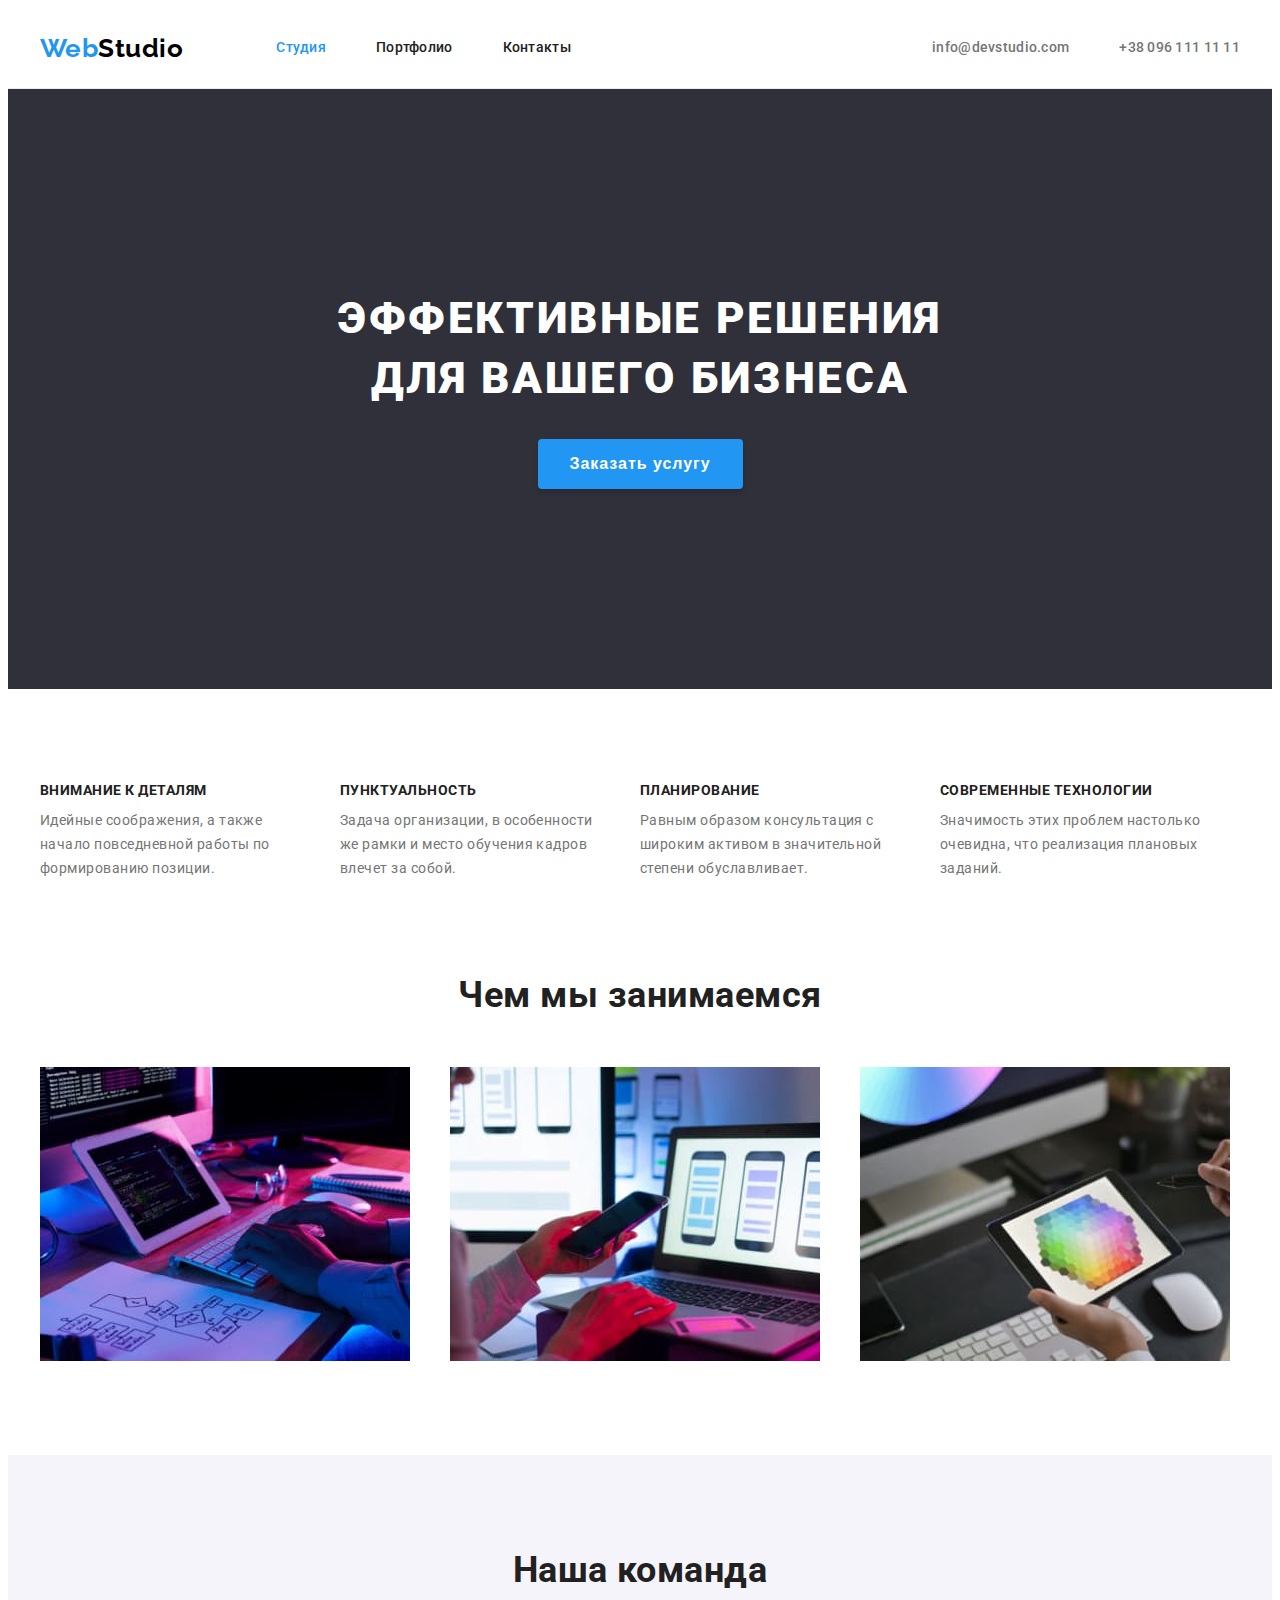
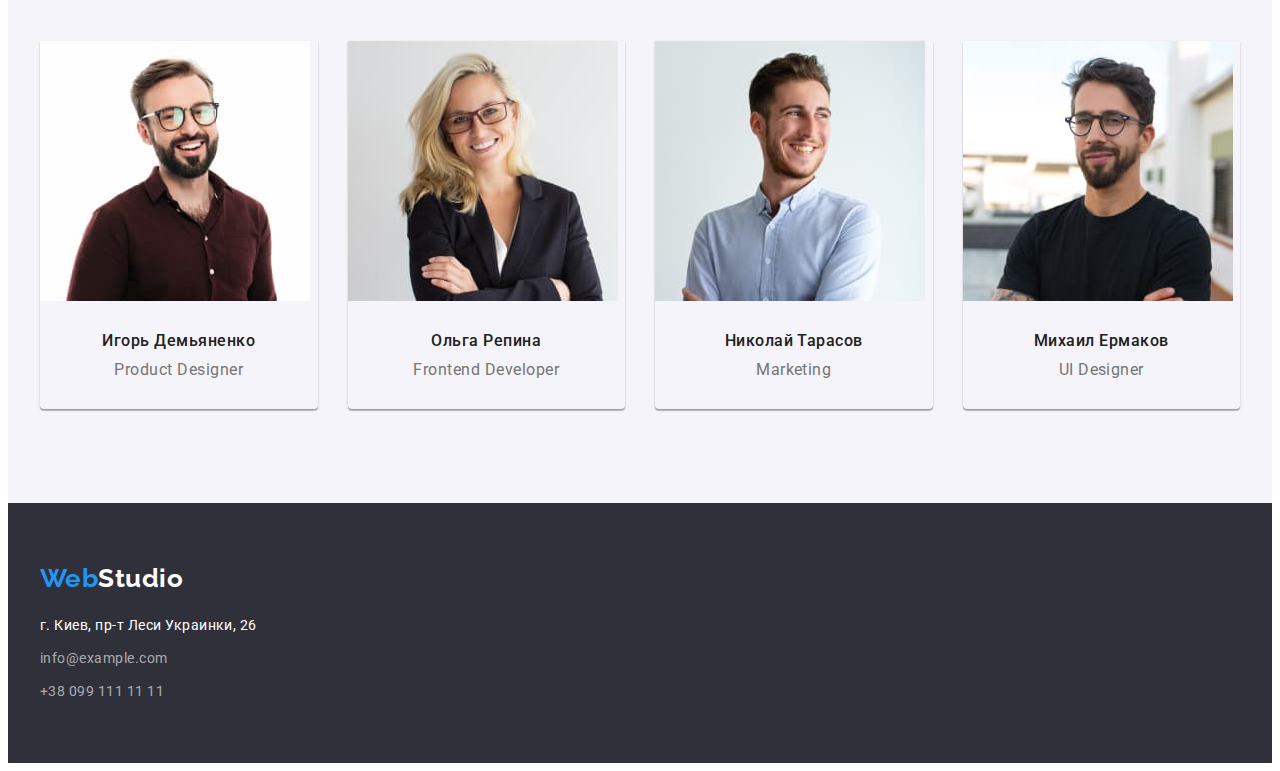
==== index.html @ ab5e108e "Добавляет файлы ДЗ #3" ====
<!DOCTYPE html>
<html lang="ru">
  <head>
    <meta charset="UTF-8" />
    <meta http-equiv="X-UA-Compatible" content="IE=edge" />
    <meta name="viewport" content="width=device-width, initial-scale=1.0" />
    <title>Веб-студия</title>
    <link rel="preconnect" href="https://fonts.gstatic.com" />
    <link
      href="https://fonts.googleapis.com/css2?family=Raleway:wght@700&family=Roboto:wght@400;500;700;900&display=swap"
      rel="stylesheet"
    />
    <link
      rel="stylesheet"
      href="https://cdnjs.cloudflare.com/ajax/libs/modern-normalize/1.0.0/modern-normalize.min.css"
      integrity="sha512-ISS7cAi1PEhQ8jnbJpJZMd29NlhNj4AWYyLOSp2CE/CsHxTCu+r+t0D2yoJudVrd0/8fTVPUVDzY5Tvli75u/g=="
      crossorigin="anonymous"
    />
    <link rel="stylesheet" href="./css/styles.css" />
  </head>
  <body>
    <!-- HEADER -->
    <header class="header">
      <div class="container header-container">
        <nav class="navigation">
          <a class="logo-link header-logo link" lang="en" href="./index.html"
            >Web<span class="header-logo-decor">Studio</span></a
          >
          <ul class="menu list">
            <li class="menu-item">
              <a class="menu-link link current-page-item" href="./index.html">Студия</a>
            </li>
            <li class="menu-item">
              <a class="menu-link link" href="./portfolio.html">Портфолио</a>
            </li>
            <li class="menu-item">
              <a class="menu-link link" href="">Контакты</a>
            </li>
          </ul>
        </nav>
        <ul class="contacts-list list">
          <li class="contacts-item">
            <a class="contacts-link link" href="mailto:info@devstudio.com">info@devstudio.com</a>
          </li>
          <li class="contacts-item">
            <a class="contacts-link link" href="tel:+380961111111">+38 096 111 11 11</a>
          </li>
        </ul>
      </div>
    </header>
    <main>
      <!-- HERO -->
      <section class="hero">
        <div class="container">
          <h1 class="hero-title">Эффективные решения для вашего бизнеса</h1>
          <button class="modal-btn" type="button">Заказать услугу</button>
        </div>
      </section>
      <!-- ADVANTAGES -->
      <section class="advantages section">
        <div class="container">
          <h2 class="title visually-hidden">Преимущества студии</h2>
          <ul class="advantages-list list">
            <li class="advantages-list-item">
              <h3 class="advantages-list-item-title">Внимание к деталям</h3>
              <p class="advantages-list-item-description">
                Идейные соображения, а также начало повседневной работы по формированию позиции.
              </p>
            </li>
            <li class="advantages-list-item">
              <h3 class="advantages-list-item-title">Пунктуальность</h3>
              <p class="advantages-list-item-description">
                Задача организации, в особенности же рамки и место обучения кадров влечет за собой.
              </p>
            </li>
            <li class="advantages-list-item">
              <h3 class="advantages-list-item-title">Планирование</h3>
              <p class="advantages-list-item-description">
                Равным образом консультация с широким активом в значительной степени обуславливает.
              </p>
            </li>
            <li class="advantages-list-item">
              <h3 class="advantages-list-item-title">Современные технологии</h3>
              <p class="advantages-list-item-description">
                Значимость этих проблем настолько очевидна, что реализация плановых заданий.
              </p>
            </li>
          </ul>
        </div>
      </section>
      <!-- SERVICES -->
      <section class="services">
        <div class="container">
          <h2 class="title">Чем мы занимаемся</h2>
          <ul class="services-img-list list">
            <li class="services-img-list-item">
              <img
                class="services-img-list-img"
                src="./images/services/service-1.jpg"
                alt="Человек набирает программу на компьютере"
                width="370"
                height="294"
              />
            </li>
            <li class="services-img-list-item">
              <img
                class="services-img-list-img"
                src="./images/services/service-2.jpg"
                alt="Человек смотрит на смартфон и экран ноутбука"
                width="370"
                height="294"
              />
            </li>
            <li class="services-img-list-item">
              <img
                class="services-img-list-img"
                src="./images/services/service-3.jpg"
                alt="Человек выбирает цвет из палитры на планшете"
                width="370"
                height="294"
              />
            </li>
          </ul>
        </div>
      </section>
      <!-- TEAM -->
      <section class="team section">
        <div class="container">
          <h2 class="title">Наша команда</h2>
          <ul class="team-list list">
            <li class="team-list-item">
              <div class="team-list-item-container">
                <div class="team-list-item-thumb">
                  <img
                    class="team-list-item-img"
                    src="./images/team/igor.jpg"
                    alt="Игорь Демьяненко"
                    width="270"
                    height="260"
                  />
                </div>
                <div class="team-list-item-content">
                  <h3 class="team-list-item-title">Игорь Демьяненко</h3>
                  <p class="team-list-item-description" lang="en">Product Designer</p>
                </div>
              </div>
            </li>
            <li class="team-list-item">
              <div class="team-list-item-container">
                <div class="team-list-item-thumb">
                  <img
                    class="team-list-item-img"
                    src="./images/team/olga.jpg"
                    alt="Ольга Репина"
                    width="270"
                    height="260"
                  />
                </div>
                <div class="team-list-item-content">
                  <h3 class="team-list-item-title">Ольга Репина</h3>
                  <p class="team-list-item-description" lang="en">Frontend Developer</p>
                </div>
              </div>
            </li>
            <li class="team-list-item">
              <div class="team-list-item-container">
                <div class="team-list-item-thumb">
                  <img
                    class="team-list-item-img"
                    src="./images/team/nikolai.jpg"
                    alt="Николай Тарасов"
                    width="270"
                    height="260"
                  />
                </div>
                <div class="team-list-item-content">
                  <h3 class="team-list-item-title">Николай Тарасов</h3>
                  <p class="team-list-item-description" lang="en">Marketing</p>
                </div>
              </div>
            </li>
            <li class="team-list-item">
              <div class="team-list-item-container">
                <div class="team-list-item-thumb">
                  <img
                    class="team-list-item-img"
                    src="./images/team/mikhail.jpg"
                    alt="Михаил Ермаков"
                    width="270"
                    height="260"
                  />
                </div>
                <div class="team-list-item-content">
                  <h3 class="team-list-item-title">Михаил Ермаков</h3>
                  <p class="team-list-item-description" lang="en">UI Designer</p>
                </div>
              </div>
            </li>
          </ul>
        </div>
      </section>
    </main>
    <!-- FOOTER -->
    <footer class="footer">
      <div class="container">
        <a class="logo-link footer-logo link" lang="en" href="./index.html"
          >Web<span class="footer-logo-decor">Studio</span></a
        >
        <address class="address">
          <ul class="address-contacts-list list">
            <li class="address-contacts-list-item">
              <a
                class="address-postal-link link"
                href="https://goo.gl/maps/wizfUWT5925E2VPB9"
                target="_blank"
                rel="noopener noreferrer"
                >г. Киев, пр-т Леси Украинки, 26</a
              >
            </li>
            <li class="address-contacts-list-item">
              <a class="address-mail-link link" href="mailto:info@example.com">info@example.com</a>
            </li>
            <li class="address-contacts-list-item">
              <a class="address-tel-link link" href="tel:+380991111111">+38 099 111 11 11</a>
            </li>
          </ul>
        </address>
      </div>
    </footer>
  </body>
</html>
---- css/styles.css ----
:root {
  --main-font: 'Roboto', sans-serif;
  --secondary-font: 'Raleway', sans-serif;
  --accent-color: #2196f3;
  --primary-text-color: #212121;
  --secondary-text-color: #757575;
  --primary-white-color: #fff;
  --primary-black-color: #000;
  --card-set-gap: 30px;
}

h1,
h2,
h3,
h4,
h5,
h6,
p {
  margin-top: 0;
  margin-bottom: 0;
}

ul,
ol {
  margin-top: 0;
  margin-bottom: 0;
  padding-left: 0;
}

img {
  display: block;
  max-width: 100%;
  height: auto;
}

.list {
  list-style: none;
}

.link {
  text-decoration: none;
}

body {
  min-width: 1200px;
  font-family: var(--main-font);
  letter-spacing: 0.03em;
  color: var(--primary-text-color);
  background-color: var(--primary-white-color);
}

.container {
  width: 1200px;
  margin: 0 auto;
  padding-left: 15px;
  padding-right: 15px;
}

.section {
  padding-top: 94px;
  padding-bottom: 94px;
}

/* ============= COMPONENTS ============= */
.logo-link {
  display: block;

  font-family: var(--secondary-font);
  font-weight: 700;
  font-size: 26px;
  line-height: 1.19;
  color: var(--accent-color);
}

.menu .current-page-item {
  color: var(--accent-color);
}

.modal-btn {
  display: block;
  margin: 0 auto;
  padding: 10px 32px;

  font-weight: 700;
  font-size: 16px;
  line-height: 1.88;
  letter-spacing: 0.06em;
  color: var(--primary-white-color);
  background-color: var(--accent-color);
  border: 0 solid var(--accent-color);
  border-radius: 4px;
  box-shadow: 0px 4px 4px rgba(0, 0, 0, 0.15);
  cursor: pointer;
}

.title {
  margin-bottom: 50px;

  font-size: 36px;
  line-height: 1.17;
  text-align: center;
}

.visually-hidden {
  position: absolute;
  width: 1px;
  height: 1px;
  margin: -1px;
  border: 0;
  padding: 0;

  white-space: nowrap;
  clip-path: inset(100%);
  clip: rect(0 0 0 0);
  overflow: hidden;
}
/* ============= END OF COMPONENTS ============= */

/* ============= HEADER ============= */
.header {
  border-bottom-width: 1px;
  border-bottom-style: solid;
  border-bottom-color: #ececec;
}

.header-container {
  display: flex;
  align-items: center;
}

.navigation {
  display: flex;
  align-items: center;
}

.header-logo {
  margin-right: 93px;
}

.header-logo-decor {
  color: var(--primary-black-color);
}

.menu {
  display: flex;
}

.menu-item:not(:last-child) {
  margin-right: 50px;
}

.menu-link {
  display: block;
  padding: 32px 0;

  font-weight: 500;
  font-size: 14px;
  line-height: 1.14;
  letter-spacing: 0.02em;
  color: inherit;
}

.menu-link:hover,
.menu-link:focus {
  color: var(--accent-color);
}

.contacts-list {
  display: flex;
  margin-left: auto;
}

.contacts-item:not(:last-child) {
  margin-right: 50px;
}

.contacts-link {
  display: block;
  padding: 32px 0;

  font-weight: 500;
  font-size: 14px;
  line-height: 1.14;
  letter-spacing: 0.02em;
  color: var(--secondary-text-color);
}

.contacts-link:hover,
.contacts-link:focus {
  color: var(--accent-color);
}
/* ============= END OF HEADER ============= */

/* ============= HERO ============= */
.hero {
  padding: 200px 0;

  background-color: #2f303a;
}

.hero-title {
  max-width: 696px;
  margin: 0 auto 30px;

  font-weight: 900;
  font-size: 44px;
  line-height: 1.36;
  text-align: center;
  letter-spacing: 0.06em;
  text-transform: uppercase;
  color: var(--primary-white-color);
}
/* ============= END OF HERO ============= */

/* ============= ADVANTAGES ============= */
.advantages-list {
  display: flex;
}

.advantages-list-item {
  width: 270px;
}

.advantages-list-item:not(:last-child) {
  margin-right: 30px;
}

.advantages-list-item-title {
  margin-bottom: 10px;

  font-size: 14px;
  line-height: 1.14;
  text-transform: uppercase;
}
.advantages-list-item-description {
  font-size: 14px;
  line-height: 1.71;
  color: var(--secondary-text-color);
}
/* ============= END OF ADVANTAGES ============= */

/* ============= SERVICES ============= */
.services {
  padding-top: 0;
  padding-bottom: 94px;
}

.services-img-list {
  display: flex;
  flex-wrap: wrap;
  margin-left: calc(-1 * var(--card-set-gap));
  margin-top: calc(-1 * var(--card-set-gap));
}

.services-img-list > .services-img-list-item {
  flex-basis: calc(100% / 3 - var(--card-set-gap));
  margin-left: var(--card-set-gap);
  margin-top: var(--card-set-gap);
}
/* ============= END OF SERVICES ============= */

/* ============= TEAM ============= */
.team {
  background-color: #f5f4fa;
}

.team-list {
  display: flex;
  flex-wrap: wrap;
  margin-left: calc(-1 * var(--card-set-gap));
  margin-top: calc(-1 * var(--card-set-gap));
}

.team-list > .team-list-item {
  flex-basis: calc(100% / 4 - var(--card-set-gap));
  margin-left: var(--card-set-gap);
  margin-top: var(--card-set-gap);
}

.team-list-item-container {
  box-shadow: 0px 1px 3px rgba(0, 0, 0, 0.12), 0px 1px 1px rgba(0, 0, 0, 0.14),
    0px 2px 1px rgba(0, 0, 0, 0.2);
  border-radius: 0px 0px 4px 4px;
  overflow: hidden;
}

.team-list-item-content {
  padding: 30px 0;
}

.team-list-item-title {
  margin-bottom: 10px;

  font-weight: 500;
  font-size: 16px;
  line-height: 1.19;
  text-align: center;
}

.team-list-item-description {
  font-size: 16px;
  line-height: 1.19;
  text-align: center;
  color: var(--secondary-text-color);
}
/* ============= END OF TEAM ============= */

/* ============= WORKS ============= */
.works-filter-btn-list {
  display: flex;
  justify-content: center;
  margin: 0 auto;
  margin-bottom: 50px;
}

.works-filter-btn-list-item:not(:last-child) {
  margin-right: 8px;
}

.works-filter-btn {
  display: block;
  padding: 6px 22px;

  letter-spacing: inherit;
  font-weight: 500;
  font-size: 16px;
  line-height: 1.63;
  color: inherit;
  background-color: #f5f4fa;
  border: 0 solid #f5f4fa;
  border-radius: 4px;
  cursor: pointer;
}

.works-filter-btn:hover,
.works-filter-btn:focus {
  color: var(--primary-white-color);
  background-color: var(--accent-color);
  border: 0 solid var(--accent-color);
  border-radius: 4px;
  box-shadow: 0px 3px 1px rgba(0, 0, 0, 0.1), 0px 1px 2px rgba(0, 0, 0, 0.08),
    0px 2px 2px rgba(0, 0, 0, 0.12);
}

.works-list {
  display: flex;
  flex-wrap: wrap;
  margin-left: calc(-1 * var(--card-set-gap));
  margin-top: calc(-1 * var(--card-set-gap));
}

.works-list > .works-list-item {
  flex-basis: calc(100% / 3 - var(--card-set-gap));
  margin-left: var(--card-set-gap);
  margin-top: var(--card-set-gap);
}

.works-list-item-content {
  padding: 20px 24px;

  border: 1px solid #eee;
  border-top: none;
}

.works-list-link-title {
  margin-bottom: 4px;

  font-size: 18px;
  line-height: 2;
  letter-spacing: 0.06em;
  color: var(--primary-text-color);
}

.works-list-link-description {
  font-size: 16px;
  line-height: 1.88;
  color: var(--secondary-text-color);
}
/* ============= END OF WORKS ============= */

/* ============= FOOTER ============= */
.footer {
  padding: 60px 0;

  background-color: #2f303a;
}

.footer-logo {
  margin-bottom: 20px;
}

.footer-logo-decor {
  color: var(--primary-white-color);
}

.address-contacts-list-item {
  font-style: normal;
  font-weight: 400;
  font-size: 14px;
  line-height: 1.71;
}

.address-contacts-list-item:not(:last-child) {
  margin-bottom: 9px;
}

.address-postal-link {
  color: var(--primary-white-color);
}

.address-mail-link,
.address-tel-link {
  color: rgba(255, 255, 255, 0.6);
}
/* ============= END OF FOOTER ============= */ ;
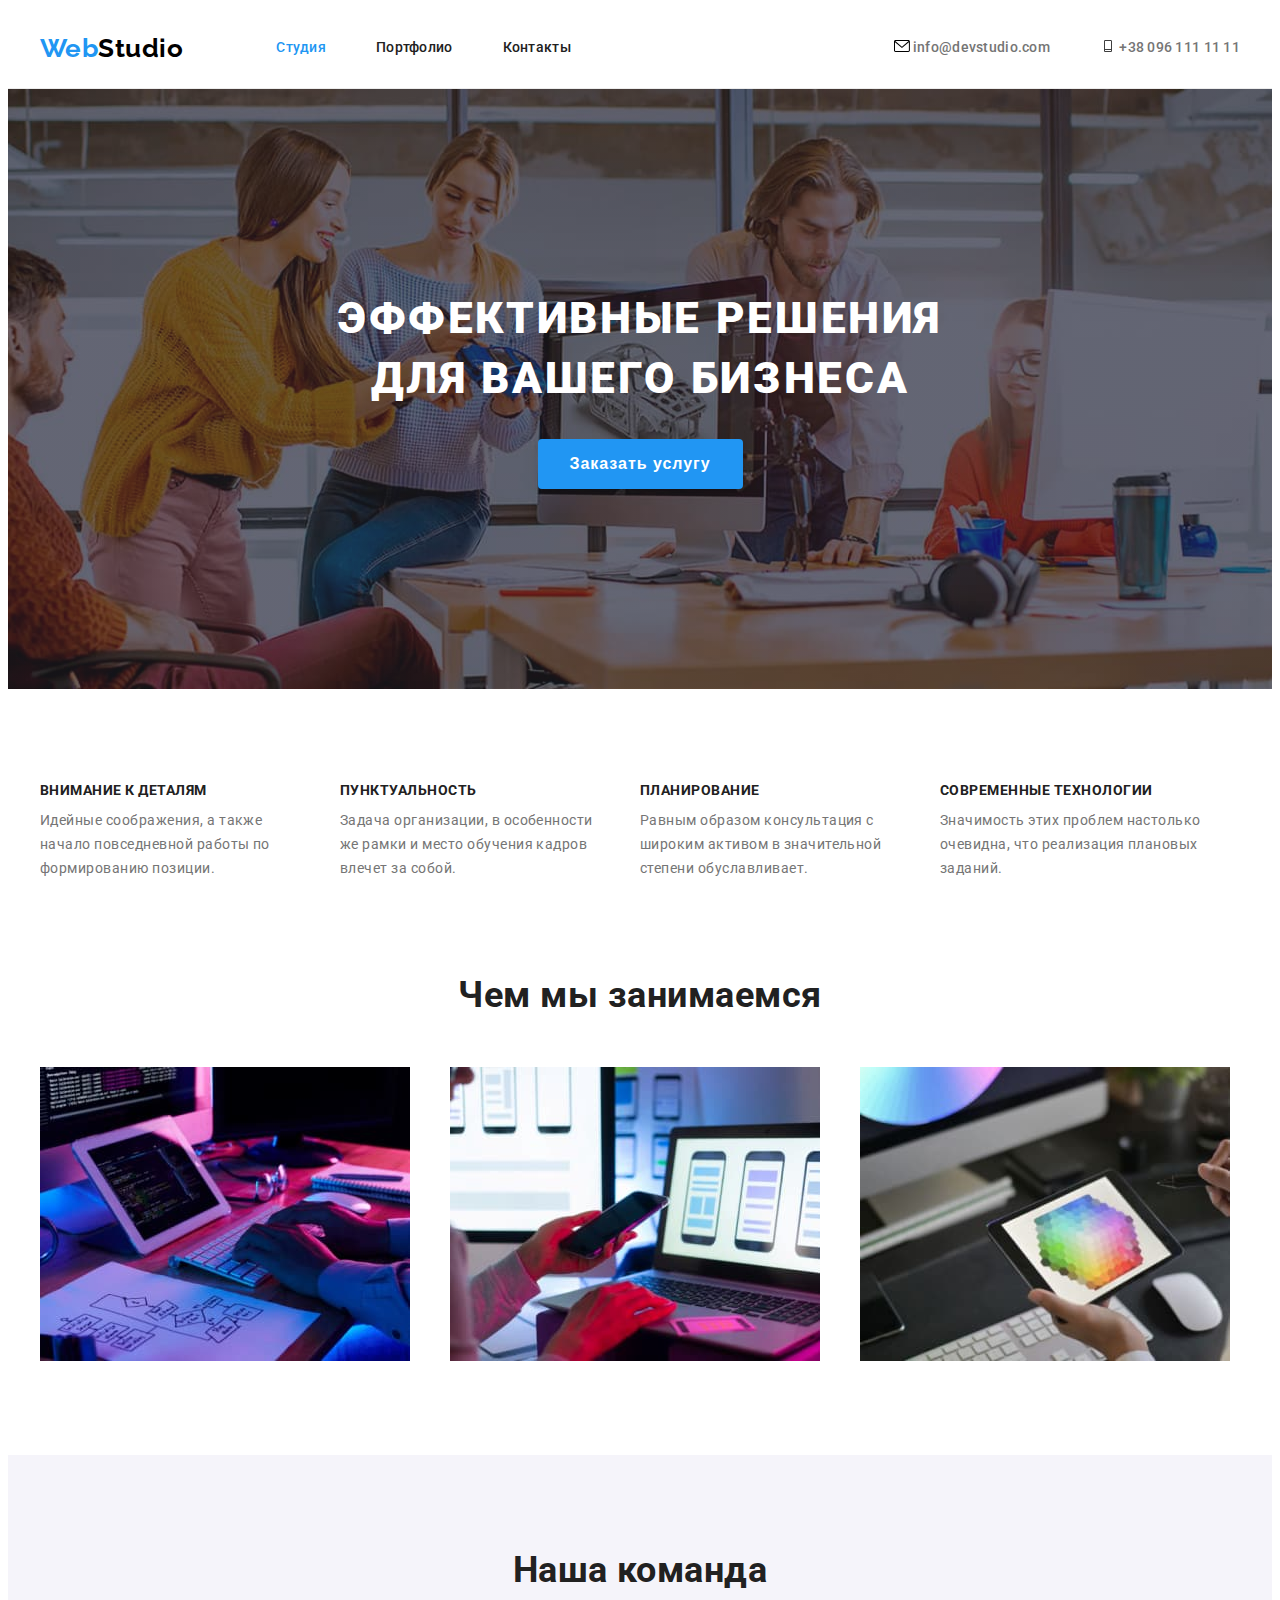
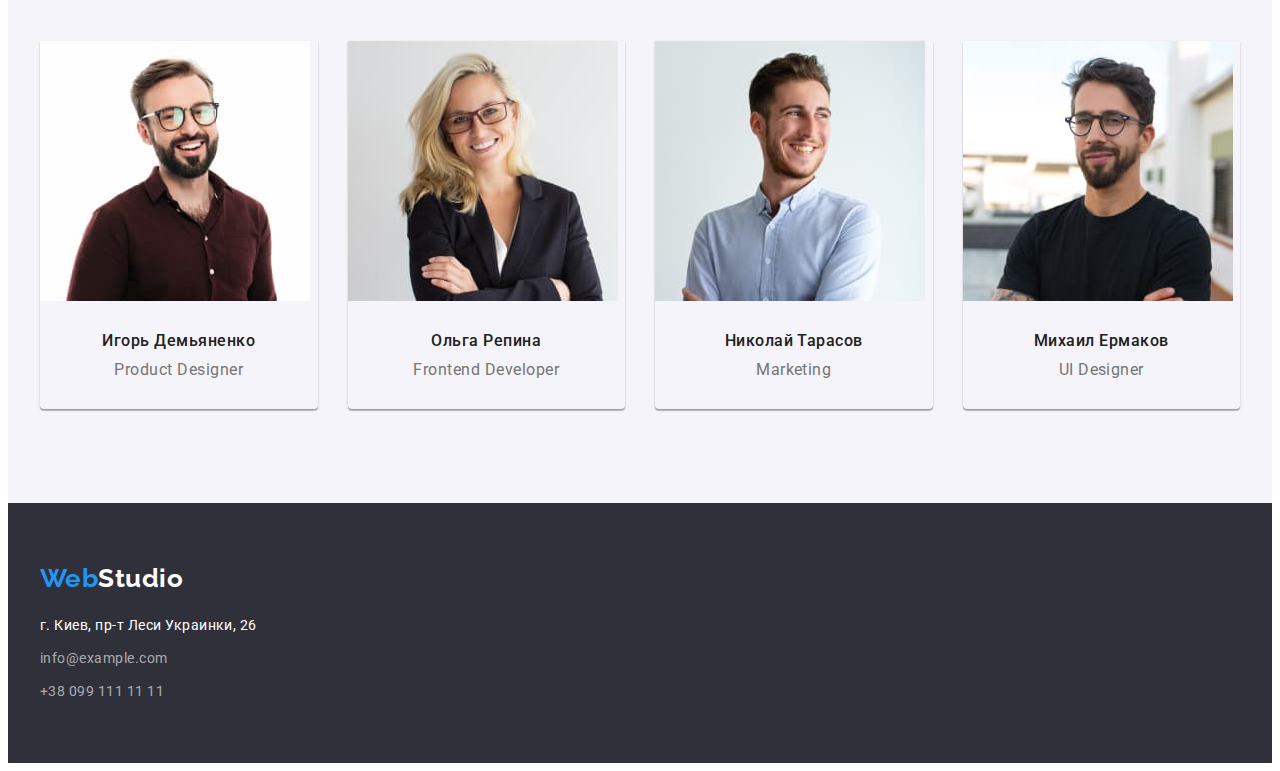
==== commit a0f33ad6: "Добавляет sprite" ====
--- a/index.html
+++ b/index.html
@@ -40,10 +40,20 @@
         </nav>
         <ul class="contacts-list list">
           <li class="contacts-item">
-            <a class="contacts-link link" href="mailto:info@devstudio.com">info@devstudio.com</a>
+            <a class="contacts-link link" href="mailto:info@devstudio.com">
+              <svg class="contacts-icon" width="16"
+                    height="12">
+                <use href="./images/icons.svg#icon-envelope"></use>
+              </svg>
+              info@devstudio.com</a>
           </li>
           <li class="contacts-item">
-            <a class="contacts-link link" href="tel:+380961111111">+38 096 111 11 11</a>
+            <a class="contacts-link link" href="tel:+380961111111">
+              <svg class="contacts-icon" width="10"
+                    height="16">
+                <use href="./images/icons.svg#icon-phone"></use>
+              </svg>
+              +38 096 111 11 11</a>
           </li>
         </ul>
       </div>
--- a/css/styles.css
+++ b/css/styles.css
@@ -189,13 +189,24 @@
 .contacts-link:focus {
   color: var(--accent-color);
 }
+
+.contacts-icon {
+  width: 16px;
+  height: 12px;
+}
 /* ============= END OF HEADER ============= */
 
 /* ============= HERO ============= */
 .hero {
+  max-width: 1600px;
   padding: 200px 0;
 
-  background-color: #2f303a;
+  background-color: #c4c4c4;
+  background-image: linear-gradient(rgba(47, 48, 58, 0.4), rgba(47, 48, 58, 0.4)),
+    url('../images/hero/background-image.jpg');
+  background-position: center;
+  background-size: cover;
+  background-repeat: no-repeat;
 }
 
 .hero-title {
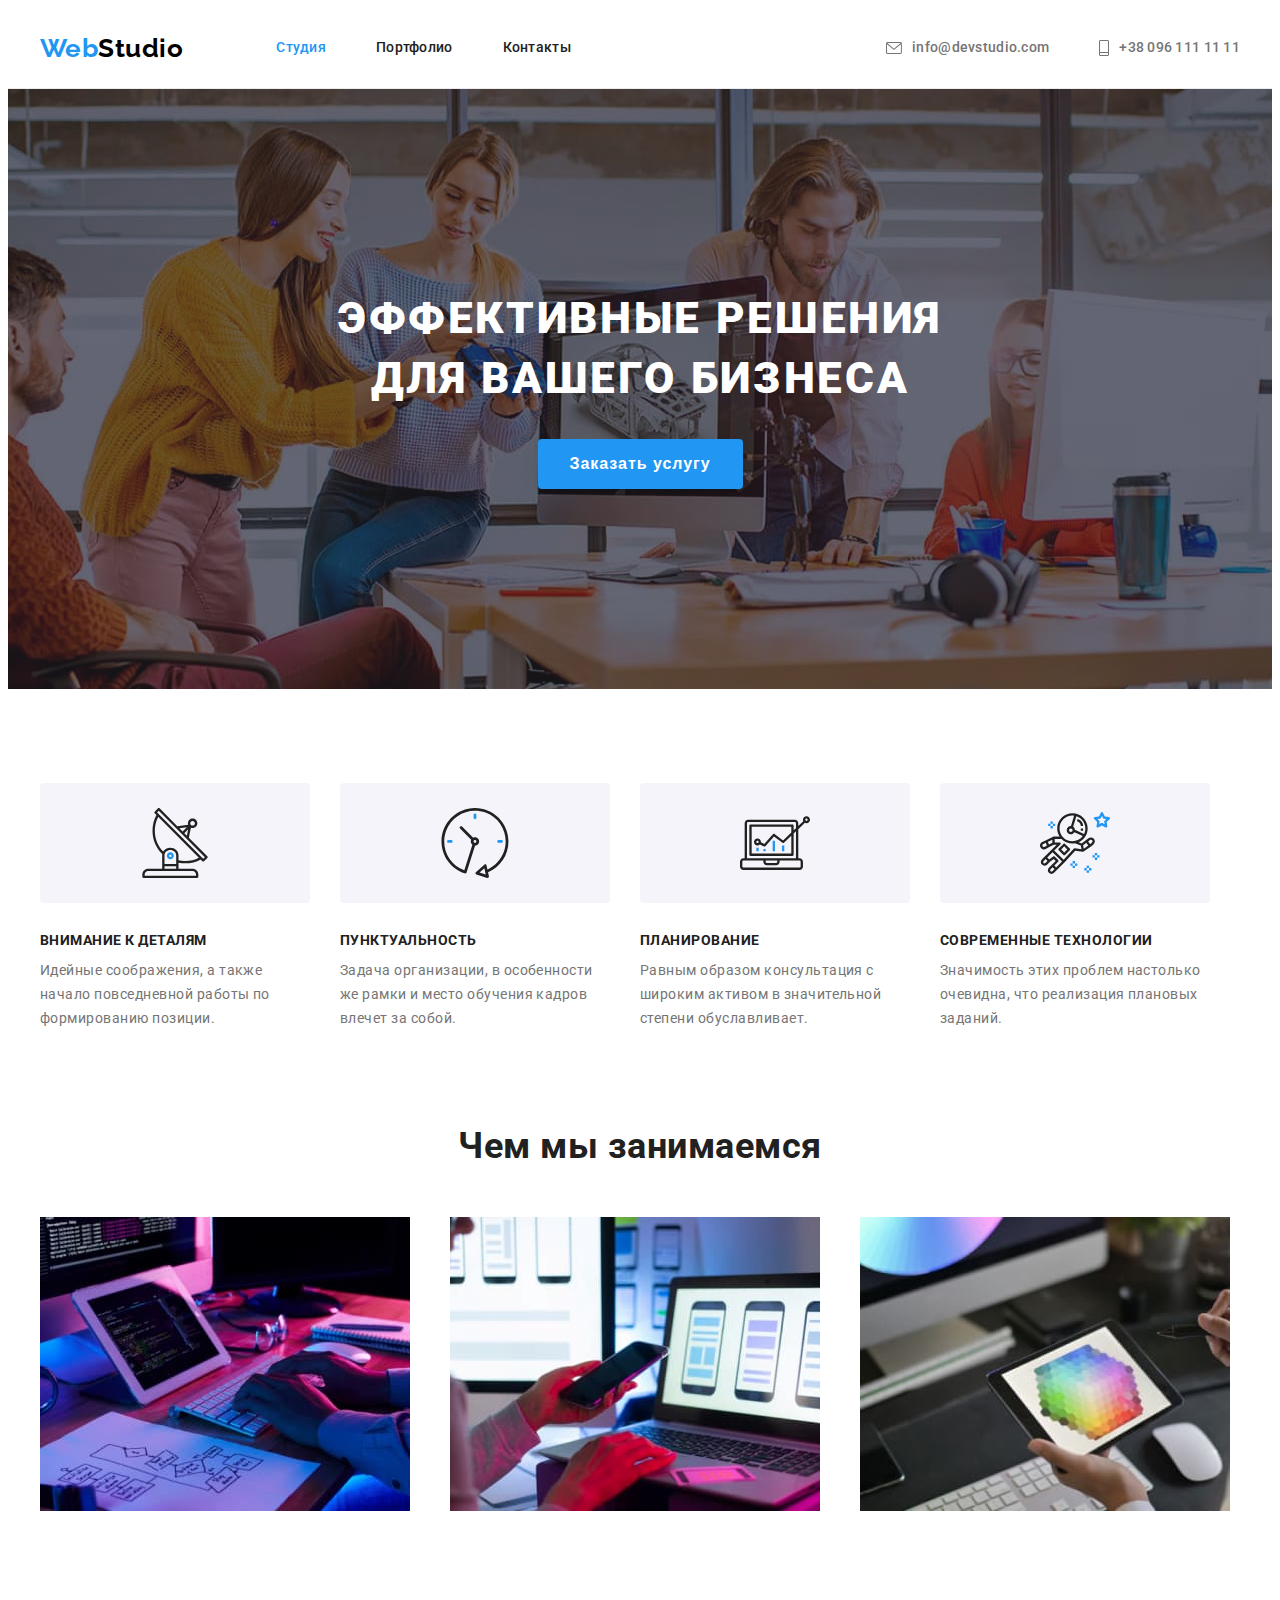
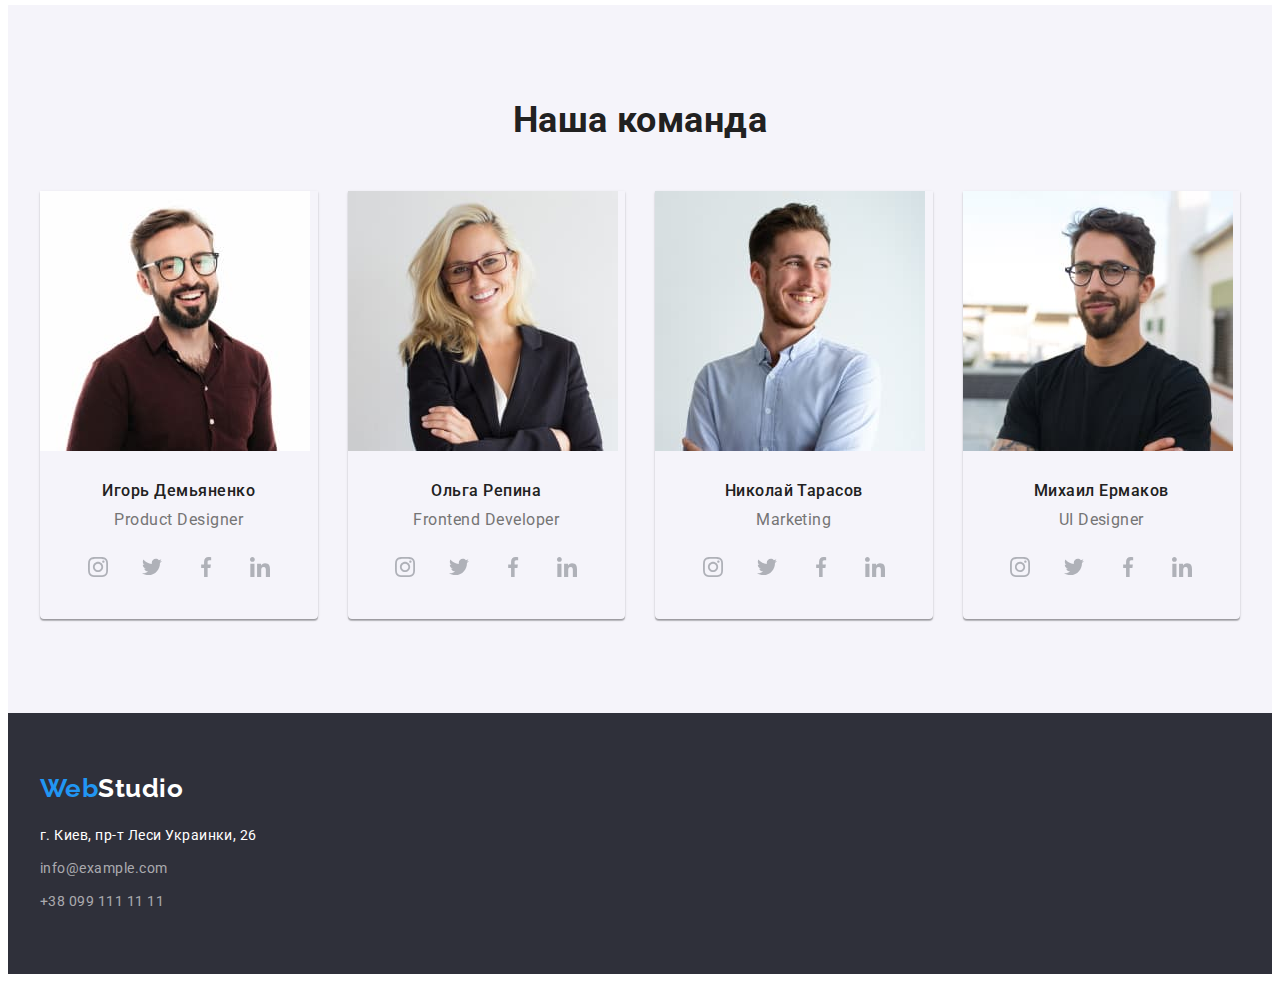
==== commit 366f4a85: "Добавляет иконки в advantages и иконки-ссылки соцсетей в team" ====
--- a/index.html
+++ b/index.html
@@ -72,24 +72,44 @@
           <h2 class="title visually-hidden">Преимущества студии</h2>
           <ul class="advantages-list list">
             <li class="advantages-list-item">
+              <div class="advantages-icon-container">
+                <svg width="70" height="70">
+                  <use href="./images/icons.svg#icon-antenna"></use>
+                </svg>
+              </div>
               <h3 class="advantages-list-item-title">Внимание к деталям</h3>
               <p class="advantages-list-item-description">
                 Идейные соображения, а также начало повседневной работы по формированию позиции.
               </p>
             </li>
             <li class="advantages-list-item">
+              <div class="advantages-icon-container">
+                <svg width="70" height="70">
+                  <use href="./images/icons.svg#icon-clock"></use>
+                </svg>
+              </div>
               <h3 class="advantages-list-item-title">Пунктуальность</h3>
               <p class="advantages-list-item-description">
                 Задача организации, в особенности же рамки и место обучения кадров влечет за собой.
               </p>
             </li>
             <li class="advantages-list-item">
+              <div class="advantages-icon-container">
+                <svg width="70" height="70">
+                  <use href="./images/icons.svg#icon-diagram"></use>
+                </svg>
+              </div>
               <h3 class="advantages-list-item-title">Планирование</h3>
               <p class="advantages-list-item-description">
                 Равным образом консультация с широким активом в значительной степени обуславливает.
               </p>
             </li>
             <li class="advantages-list-item">
+              <div class="advantages-icon-container">
+                <svg width="70" height="70">
+                  <use href="./images/icons.svg#icon-astronaut"></use>
+                </svg>
+              </div>
               <h3 class="advantages-list-item-title">Современные технологии</h3>
               <p class="advantages-list-item-description">
                 Значимость этих проблем настолько очевидна, что реализация плановых заданий.
@@ -152,6 +172,36 @@
                 <div class="team-list-item-content">
                   <h3 class="team-list-item-title">Игорь Демьяненко</h3>
                   <p class="team-list-item-description" lang="en">Product Designer</p>
+                  <ul class="social-list list">
+                    <li class="social-list-item">
+                      <a class="social-list-link" href="">
+                        <svg class="social-list-icon" width="20" height="20">
+                          <use href="./images/icons.svg#icon-instagram"></use>
+                        </svg>
+                      </a>
+                    </li>
+                    <li class="social-list-item">
+                      <a class="social-list-link" href="">
+                        <svg class="social-list-icon" width="20" height="20">
+                          <use href="./images/icons.svg#icon-twitter"></use>
+                        </svg>
+                      </a>
+                    </li>
+                    <li class="social-list-item">
+                      <a class="social-list-link" href="">
+                        <svg class="social-list-icon" width="20" height="20">
+                          <use href="./images/icons.svg#icon-facebook"></use>
+                        </svg>
+                      </a>
+                    </li>
+                    <li class="social-list-item">
+                      <a class="social-list-link" href="">
+                        <svg class="social-list-icon" width="20" height="20">
+                          <use href="./images/icons.svg#icon-linkedin"></use>
+                        </svg>
+                      </a>
+                    </li>
+                  </ul>
                 </div>
               </div>
             </li>
@@ -169,6 +219,36 @@
                 <div class="team-list-item-content">
                   <h3 class="team-list-item-title">Ольга Репина</h3>
                   <p class="team-list-item-description" lang="en">Frontend Developer</p>
+                  <ul class="social-list list">
+                    <li class="social-list-item">
+                      <a class="social-list-link" href="">
+                        <svg class="social-list-icon" width="20" height="20">
+                          <use href="./images/icons.svg#icon-instagram"></use>
+                        </svg>
+                      </a>
+                    </li>
+                    <li class="social-list-item">
+                      <a class="social-list-link" href="">
+                        <svg class="social-list-icon" width="20" height="20">
+                          <use href="./images/icons.svg#icon-twitter"></use>
+                        </svg>
+                      </a>
+                    </li>
+                    <li class="social-list-item">
+                      <a class="social-list-link" href="">
+                        <svg class="social-list-icon" width="20" height="20">
+                          <use href="./images/icons.svg#icon-facebook"></use>
+                        </svg>
+                      </a>
+                    </li>
+                    <li class="social-list-item">
+                      <a class="social-list-link" href="">
+                        <svg class="social-list-icon" width="20" height="20">
+                          <use href="./images/icons.svg#icon-linkedin"></use>
+                        </svg>
+                      </a>
+                    </li>
+                  </ul>
                 </div>
               </div>
             </li>
@@ -186,6 +266,36 @@
                 <div class="team-list-item-content">
                   <h3 class="team-list-item-title">Николай Тарасов</h3>
                   <p class="team-list-item-description" lang="en">Marketing</p>
+                  <ul class="social-list list">
+                    <li class="social-list-item">
+                      <a class="social-list-link" href="">
+                        <svg class="social-list-icon" width="20" height="20">
+                          <use href="./images/icons.svg#icon-instagram"></use>
+                        </svg>
+                      </a>
+                    </li>
+                    <li class="social-list-item">
+                      <a class="social-list-link" href="">
+                        <svg class="social-list-icon" width="20" height="20">
+                          <use href="./images/icons.svg#icon-twitter"></use>
+                        </svg>
+                      </a>
+                    </li>
+                    <li class="social-list-item">
+                      <a class="social-list-link" href="">
+                        <svg class="social-list-icon" width="20" height="20">
+                          <use href="./images/icons.svg#icon-facebook"></use>
+                        </svg>
+                      </a>
+                    </li>
+                    <li class="social-list-item">
+                      <a class="social-list-link" href="">
+                        <svg class="social-list-icon" width="20" height="20">
+                          <use href="./images/icons.svg#icon-linkedin"></use>
+                        </svg>
+                      </a>
+                    </li>
+                  </ul>
                 </div>
               </div>
             </li>
@@ -203,6 +313,36 @@
                 <div class="team-list-item-content">
                   <h3 class="team-list-item-title">Михаил Ермаков</h3>
                   <p class="team-list-item-description" lang="en">UI Designer</p>
+                  <ul class="social-list list">
+                    <li class="social-list-item">
+                      <a class="social-list-link" href="">
+                        <svg class="social-list-icon" width="20" height="20">
+                          <use href="./images/icons.svg#icon-instagram"></use>
+                        </svg>
+                      </a>
+                    </li>
+                    <li class="social-list-item">
+                      <a class="social-list-link" href="">
+                        <svg class="social-list-icon" width="20" height="20">
+                          <use href="./images/icons.svg#icon-twitter"></use>
+                        </svg>
+                      </a>
+                    </li>
+                    <li class="social-list-item">
+                      <a class="social-list-link" href="">
+                        <svg class="social-list-icon" width="20" height="20">
+                          <use href="./images/icons.svg#icon-facebook"></use>
+                        </svg>
+                      </a>
+                    </li>
+                    <li class="social-list-item">
+                      <a class="social-list-link" href="">
+                        <svg class="social-list-icon" width="20" height="20">
+                          <use href="./images/icons.svg#icon-linkedin"></use>
+                        </svg>
+                      </a>
+                    </li>
+                  </ul>
                 </div>
               </div>
             </li>
--- a/css/styles.css
+++ b/css/styles.css
@@ -175,7 +175,8 @@
 }
 
 .contacts-link {
-  display: block;
+  display: flex;
+  align-items: center;
   padding: 32px 0;
 
   font-weight: 500;
@@ -191,8 +192,8 @@
 }
 
 .contacts-icon {
-  width: 16px;
-  height: 12px;
+  margin-right: 10px;
+  fill: currentColor;
 }
 /* ============= END OF HEADER ============= */
 
@@ -204,7 +205,7 @@
   background-color: #c4c4c4;
   background-image: linear-gradient(rgba(47, 48, 58, 0.4), rgba(47, 48, 58, 0.4)),
     url('../images/hero/background-image.jpg');
-  background-position: center;
+  background-position: 50% 50%;
   background-size: cover;
   background-repeat: no-repeat;
 }
@@ -236,6 +237,17 @@
   margin-right: 30px;
 }
 
+.advantages-icon-container {
+  display: flex;
+  height: 120px;
+  justify-content: center;
+  align-items: center;
+  margin-bottom: 30px;
+
+  background-color: #f5f4fa;
+  border-radius: 4px;
+}
+
 .advantages-list-item-title {
   margin-bottom: 10px;
 
@@ -309,10 +321,42 @@
 }
 
 .team-list-item-description {
+  margin-bottom: 16px;
+
   font-size: 16px;
   line-height: 1.19;
   text-align: center;
   color: var(--secondary-text-color);
+}
+
+.social-list {
+  display: flex;
+  justify-content: center;
+}
+
+.social-list-item:not(:last-child) {
+  margin-right: 10px;
+}
+
+.social-list-link {
+  display: flex;
+  justify-content: center;
+  align-items: center;
+  width: 44px;
+  height: 44px;
+
+  color: #afb1b8;
+  border-radius: 50%;
+}
+
+.social-list-link:hover,
+.social-list-link:focus {
+  color: var(--primary-white-color);
+  background-color: #2196f3;
+}
+
+.social-list-icon {
+  fill: currentColor;
 }
 /* ============= END OF TEAM ============= */
 
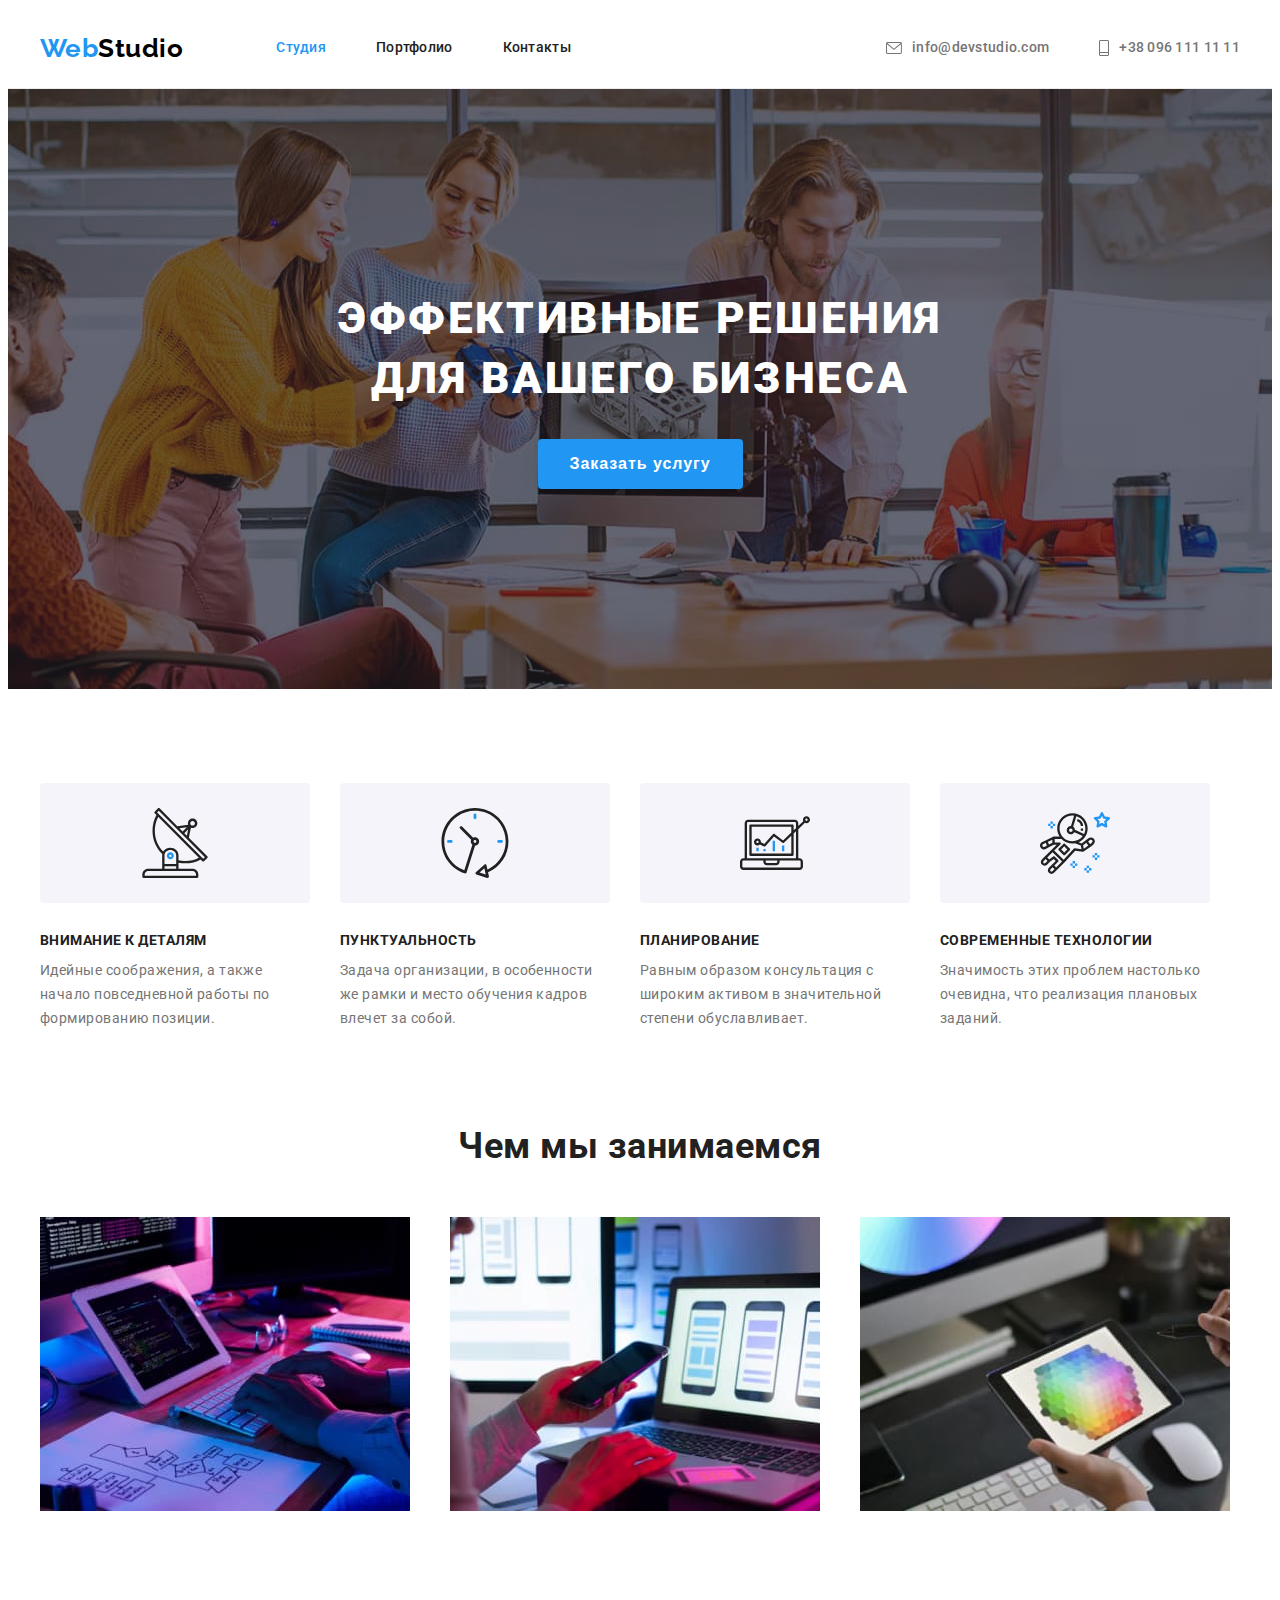
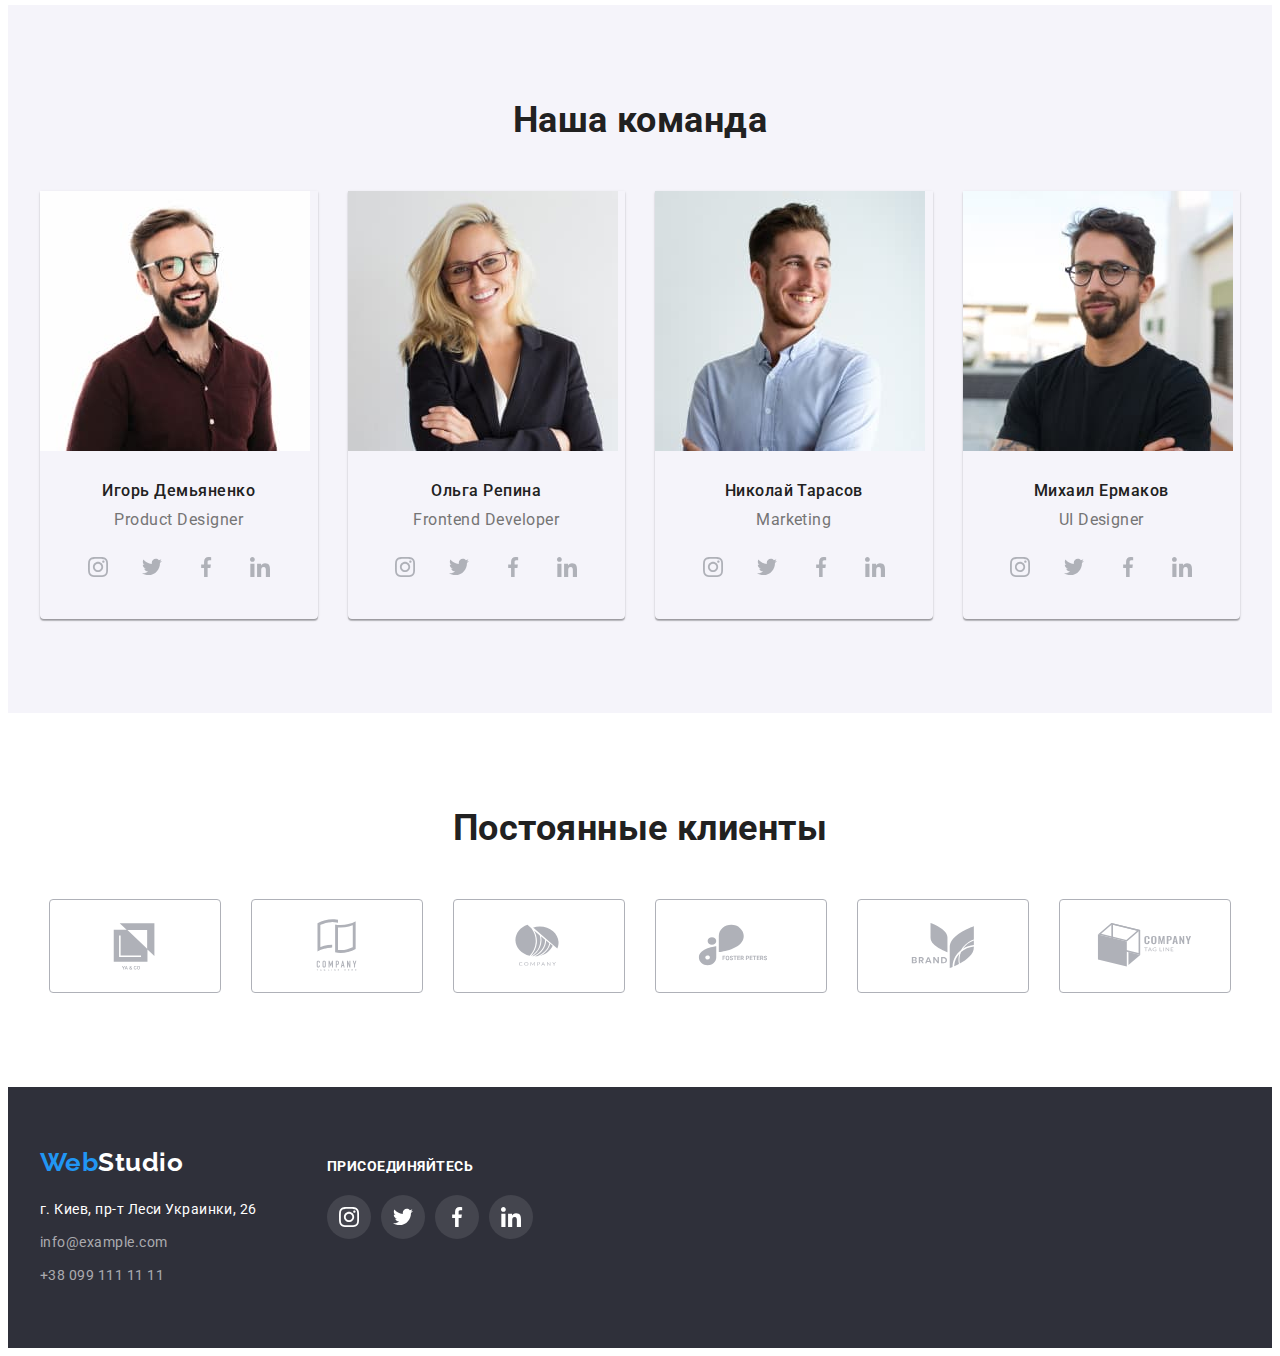
==== commit a35cf367: "Добавляет секцию Наши клиенты и все иконки" ====
--- a/index.html
+++ b/index.html
@@ -174,28 +174,28 @@
                   <p class="team-list-item-description" lang="en">Product Designer</p>
                   <ul class="social-list list">
                     <li class="social-list-item">
-                      <a class="social-list-link" href="">
+                      <a class="social-list-link social-links-light-theme link" href="">
                         <svg class="social-list-icon" width="20" height="20">
                           <use href="./images/icons.svg#icon-instagram"></use>
                         </svg>
                       </a>
                     </li>
                     <li class="social-list-item">
-                      <a class="social-list-link" href="">
+                      <a class="social-list-link social-links-light-theme link" href="">
                         <svg class="social-list-icon" width="20" height="20">
                           <use href="./images/icons.svg#icon-twitter"></use>
                         </svg>
                       </a>
                     </li>
                     <li class="social-list-item">
-                      <a class="social-list-link" href="">
+                      <a class="social-list-link social-links-light-theme link" href="">
                         <svg class="social-list-icon" width="20" height="20">
                           <use href="./images/icons.svg#icon-facebook"></use>
                         </svg>
                       </a>
                     </li>
                     <li class="social-list-item">
-                      <a class="social-list-link" href="">
+                      <a class="social-list-link social-links-light-theme link" href="">
                         <svg class="social-list-icon" width="20" height="20">
                           <use href="./images/icons.svg#icon-linkedin"></use>
                         </svg>
@@ -221,28 +221,28 @@
                   <p class="team-list-item-description" lang="en">Frontend Developer</p>
                   <ul class="social-list list">
                     <li class="social-list-item">
-                      <a class="social-list-link" href="">
+                      <a class="social-list-link social-links-light-theme link" href="">
                         <svg class="social-list-icon" width="20" height="20">
                           <use href="./images/icons.svg#icon-instagram"></use>
                         </svg>
                       </a>
                     </li>
                     <li class="social-list-item">
-                      <a class="social-list-link" href="">
+                      <a class="social-list-link social-links-light-theme link" href="">
                         <svg class="social-list-icon" width="20" height="20">
                           <use href="./images/icons.svg#icon-twitter"></use>
                         </svg>
                       </a>
                     </li>
                     <li class="social-list-item">
-                      <a class="social-list-link" href="">
+                      <a class="social-list-link social-links-light-theme link" href="">
                         <svg class="social-list-icon" width="20" height="20">
                           <use href="./images/icons.svg#icon-facebook"></use>
                         </svg>
                       </a>
                     </li>
                     <li class="social-list-item">
-                      <a class="social-list-link" href="">
+                      <a class="social-list-link social-links-light-theme link" href="">
                         <svg class="social-list-icon" width="20" height="20">
                           <use href="./images/icons.svg#icon-linkedin"></use>
                         </svg>
@@ -268,28 +268,28 @@
                   <p class="team-list-item-description" lang="en">Marketing</p>
                   <ul class="social-list list">
                     <li class="social-list-item">
-                      <a class="social-list-link" href="">
+                      <a class="social-list-link social-links-light-theme link" href="">
                         <svg class="social-list-icon" width="20" height="20">
                           <use href="./images/icons.svg#icon-instagram"></use>
                         </svg>
                       </a>
                     </li>
                     <li class="social-list-item">
-                      <a class="social-list-link" href="">
+                      <a class="social-list-link social-links-light-theme link" href="">
                         <svg class="social-list-icon" width="20" height="20">
                           <use href="./images/icons.svg#icon-twitter"></use>
                         </svg>
                       </a>
                     </li>
                     <li class="social-list-item">
-                      <a class="social-list-link" href="">
+                      <a class="social-list-link social-links-light-theme link" href="">
                         <svg class="social-list-icon" width="20" height="20">
                           <use href="./images/icons.svg#icon-facebook"></use>
                         </svg>
                       </a>
                     </li>
                     <li class="social-list-item">
-                      <a class="social-list-link" href="">
+                      <a class="social-list-link social-links-light-theme link" href="">
                         <svg class="social-list-icon" width="20" height="20">
                           <use href="./images/icons.svg#icon-linkedin"></use>
                         </svg>
@@ -315,28 +315,28 @@
                   <p class="team-list-item-description" lang="en">UI Designer</p>
                   <ul class="social-list list">
                     <li class="social-list-item">
-                      <a class="social-list-link" href="">
+                      <a class="social-list-link social-links-light-theme link" href="">
                         <svg class="social-list-icon" width="20" height="20">
                           <use href="./images/icons.svg#icon-instagram"></use>
                         </svg>
                       </a>
                     </li>
                     <li class="social-list-item">
-                      <a class="social-list-link" href="">
+                      <a class="social-list-link social-links-light-theme link" href="">
                         <svg class="social-list-icon" width="20" height="20">
                           <use href="./images/icons.svg#icon-twitter"></use>
                         </svg>
                       </a>
                     </li>
                     <li class="social-list-item">
-                      <a class="social-list-link" href="">
+                      <a class="social-list-link social-links-light-theme link" href="">
                         <svg class="social-list-icon" width="20" height="20">
                           <use href="./images/icons.svg#icon-facebook"></use>
                         </svg>
                       </a>
                     </li>
                     <li class="social-list-item">
-                      <a class="social-list-link" href="">
+                      <a class="social-list-link social-links-light-theme link" href="">
                         <svg class="social-list-icon" width="20" height="20">
                           <use href="./images/icons.svg#icon-linkedin"></use>
                         </svg>
@@ -345,6 +345,56 @@
                   </ul>
                 </div>
               </div>
+            </li>
+          </ul>
+        </div>
+      </section>
+      <!-- CLIENTS -->
+      <section class="clients section">
+        <div class="container">
+          <h2 class="title">Постоянные клиенты</h2>
+          <ul class="clients-list list">
+            <li class="clients-list-item">
+              <a href="" class="clients-list-link link">
+                <svg class="clients-list-icon" width="106" height="60">
+                  <use href="./images/icons.svg#icon-logo1"></use>
+                </svg>
+              </a>
+            </li>
+            <li class="clients-list-item">
+              <a href="" class="clients-list-link link">
+                <svg class="clients-list-icon" width="106" height="60">
+                  <use href="./images/icons.svg#icon-logo2"></use>
+                </svg>
+              </a>
+            </li>
+            <li class="clients-list-item">
+              <a href="" class="clients-list-link link">
+                <svg class="clients-list-icon" width="106" height="60">
+                  <use href="./images/icons.svg#icon-logo3"></use>
+                </svg>
+              </a>
+            </li>
+            <li class="clients-list-item">
+              <a href="" class="clients-list-link link">
+                <svg class="clients-list-icon" width="106" height="60">
+                  <use href="./images/icons.svg#icon-logo4"></use>
+                </svg>
+              </a>
+            </li>
+            <li class="clients-list-item">
+              <a href="" class="clients-list-link link">
+                <svg class="clients-list-icon" width="106" height="60">
+                  <use href="./images/icons.svg#icon-logo5"></use>
+                </svg>
+              </a>
+            </li>
+            <li class="clients-list-item">
+              <a href="" class="clients-list-link link">
+                <svg class="clients-list-icon" width="106" height="60">
+                  <use href="./images/icons.svg#icon-logo6"></use>
+                </svg>
+              </a>
             </li>
           </ul>
         </div>
@@ -353,28 +403,58 @@
     <!-- FOOTER -->
     <footer class="footer">
       <div class="container">
-        <a class="logo-link footer-logo link" lang="en" href="./index.html"
-          >Web<span class="footer-logo-decor">Studio</span></a
-        >
-        <address class="address">
-          <ul class="address-contacts-list list">
-            <li class="address-contacts-list-item">
-              <a
-                class="address-postal-link link"
-                href="https://goo.gl/maps/wizfUWT5925E2VPB9"
-                target="_blank"
-                rel="noopener noreferrer"
-                >г. Киев, пр-т Леси Украинки, 26</a
-              >
-            </li>
-            <li class="address-contacts-list-item">
-              <a class="address-mail-link link" href="mailto:info@example.com">info@example.com</a>
-            </li>
-            <li class="address-contacts-list-item">
-              <a class="address-tel-link link" href="tel:+380991111111">+38 099 111 11 11</a>
-            </li>
-          </ul>
-        </address>
+        <div class="footer-container">
+          <div class="address-container">
+            <a class="logo-link footer-logo link" lang="en" href="./index.html">Web<span class="footer-logo-decor">Studio</span></a>
+            <address class="address">
+              <ul class="address-contacts-list list">
+                <li class="address-contacts-list-item">
+                  <a class="address-postal-link link" href="https://goo.gl/maps/wizfUWT5925E2VPB9" target="_blank"
+                    rel="noopener noreferrer">г. Киев, пр-т Леси Украинки, 26</a>
+                </li>
+                <li class="address-contacts-list-item">
+                  <a class="address-mail-link link" href="mailto:info@example.com">info@example.com</a>
+                </li>
+                <li class="address-contacts-list-item">
+                  <a class="address-tel-link link" href="tel:+380991111111">+38 099 111 11 11</a>
+                </li>
+              </ul>
+            </address>
+          </div>
+          <div class="social-links-container">
+            <p class="social-links-caption">Присоединяйтесь</p>
+            <ul class="social-list list">
+              <li class="social-list-item">
+                <a class="social-list-link social-links-dark-theme link" href="">
+                  <svg class="social-list-icon" width="20" height="20">
+                    <use href="./images/icons.svg#icon-instagram"></use>
+                  </svg>
+                </a>
+              </li>
+              <li class="social-list-item">
+                <a class="social-list-link social-links-dark-theme link" href="">
+                  <svg class="social-list-icon" width="20" height="20">
+                    <use href="./images/icons.svg#icon-twitter"></use>
+                  </svg>
+                </a>
+              </li>
+              <li class="social-list-item">
+                <a class="social-list-link social-links-dark-theme link" href="">
+                  <svg class="social-list-icon" width="20" height="20">
+                    <use href="./images/icons.svg#icon-facebook"></use>
+                  </svg>
+                </a>
+              </li>
+              <li class="social-list-item">
+                <a class="social-list-link social-links-dark-theme link" href="">
+                  <svg class="social-list-icon" width="20" height="20">
+                    <use href="./images/icons.svg#icon-linkedin"></use>
+                  </svg>
+                </a>
+              </li>
+            </ul>
+          </div>
+        </div>
       </div>
     </footer>
   </body>
--- a/css/styles.css
+++ b/css/styles.css
@@ -114,6 +114,44 @@
   clip: rect(0 0 0 0);
   overflow: hidden;
 }
+
+.social-list {
+  display: flex;
+  justify-content: center;
+}
+
+.social-list-item:not(:last-child) {
+  margin-right: 10px;
+}
+
+.social-list-link {
+  display: flex;
+  justify-content: center;
+  align-items: center;
+  width: 44px;
+  height: 44px;
+
+  border-radius: 50%;
+}
+
+.social-links-light-theme {
+  color: #afb1b8;
+}
+
+.social-links-dark-theme {
+  background-color: rgba(255, 255, 255, 0.1);
+  color: var(--primary-white-color);
+}
+
+.social-list-link:hover,
+.social-list-link:focus {
+  color: var(--primary-white-color);
+  background-color: #2196f3;
+}
+
+.social-list-icon {
+  fill: currentColor;
+}
 /* ============= END OF COMPONENTS ============= */
 
 /* ============= HEADER ============= */
@@ -328,37 +366,40 @@
   text-align: center;
   color: var(--secondary-text-color);
 }
-
-.social-list {
+/* ============= END OF TEAM ============= */
+
+/* ============= CLIENTS ============= */
+.clients-list {
   display: flex;
   justify-content: center;
 }
 
-.social-list-item:not(:last-child) {
-  margin-right: 10px;
-}
-
-.social-list-link {
+.clients-list-item:not(:last-child) {
+  margin-right: 30px;
+}
+
+.clients-list-link {
   display: flex;
   justify-content: center;
   align-items: center;
-  width: 44px;
-  height: 44px;
+  width: 170px;
+  height: 92px;
 
   color: #afb1b8;
-  border-radius: 50%;
-}
-
-.social-list-link:hover,
-.social-list-link:focus {
-  color: var(--primary-white-color);
-  background-color: #2196f3;
-}
-
-.social-list-icon {
+  border: 1px solid #afb1b8;
+  border-radius: 4px;
+}
+
+.clients-list-link:hover,
+.clients-list-link:focus {
+  color: #2196f3;
+  border: 1px solid #2196f3;
+}
+
+.clients-list-icon {
   fill: currentColor;
 }
-/* ============= END OF TEAM ============= */
+/* ============= END OF CLIENTS ============= */
 
 /* ============= WORKS ============= */
 .works-filter-btn-list {
@@ -440,6 +481,15 @@
   background-color: #2f303a;
 }
 
+.footer-container {
+  display: flex;
+  align-items: baseline;
+}
+
+.address-container {
+  margin-right: 70px;
+}
+
 .footer-logo {
   margin-bottom: 20px;
 }
@@ -467,4 +517,14 @@
 .address-tel-link {
   color: rgba(255, 255, 255, 0.6);
 }
+
+.social-links-caption {
+  margin-bottom: 20px;
+
+  font-weight: 700;
+  font-size: 14px;
+  line-height: 1.14;
+  text-transform: uppercase;
+  color: var(--primary-white-color);
+}
 /* ============= END OF FOOTER ============= */ ;
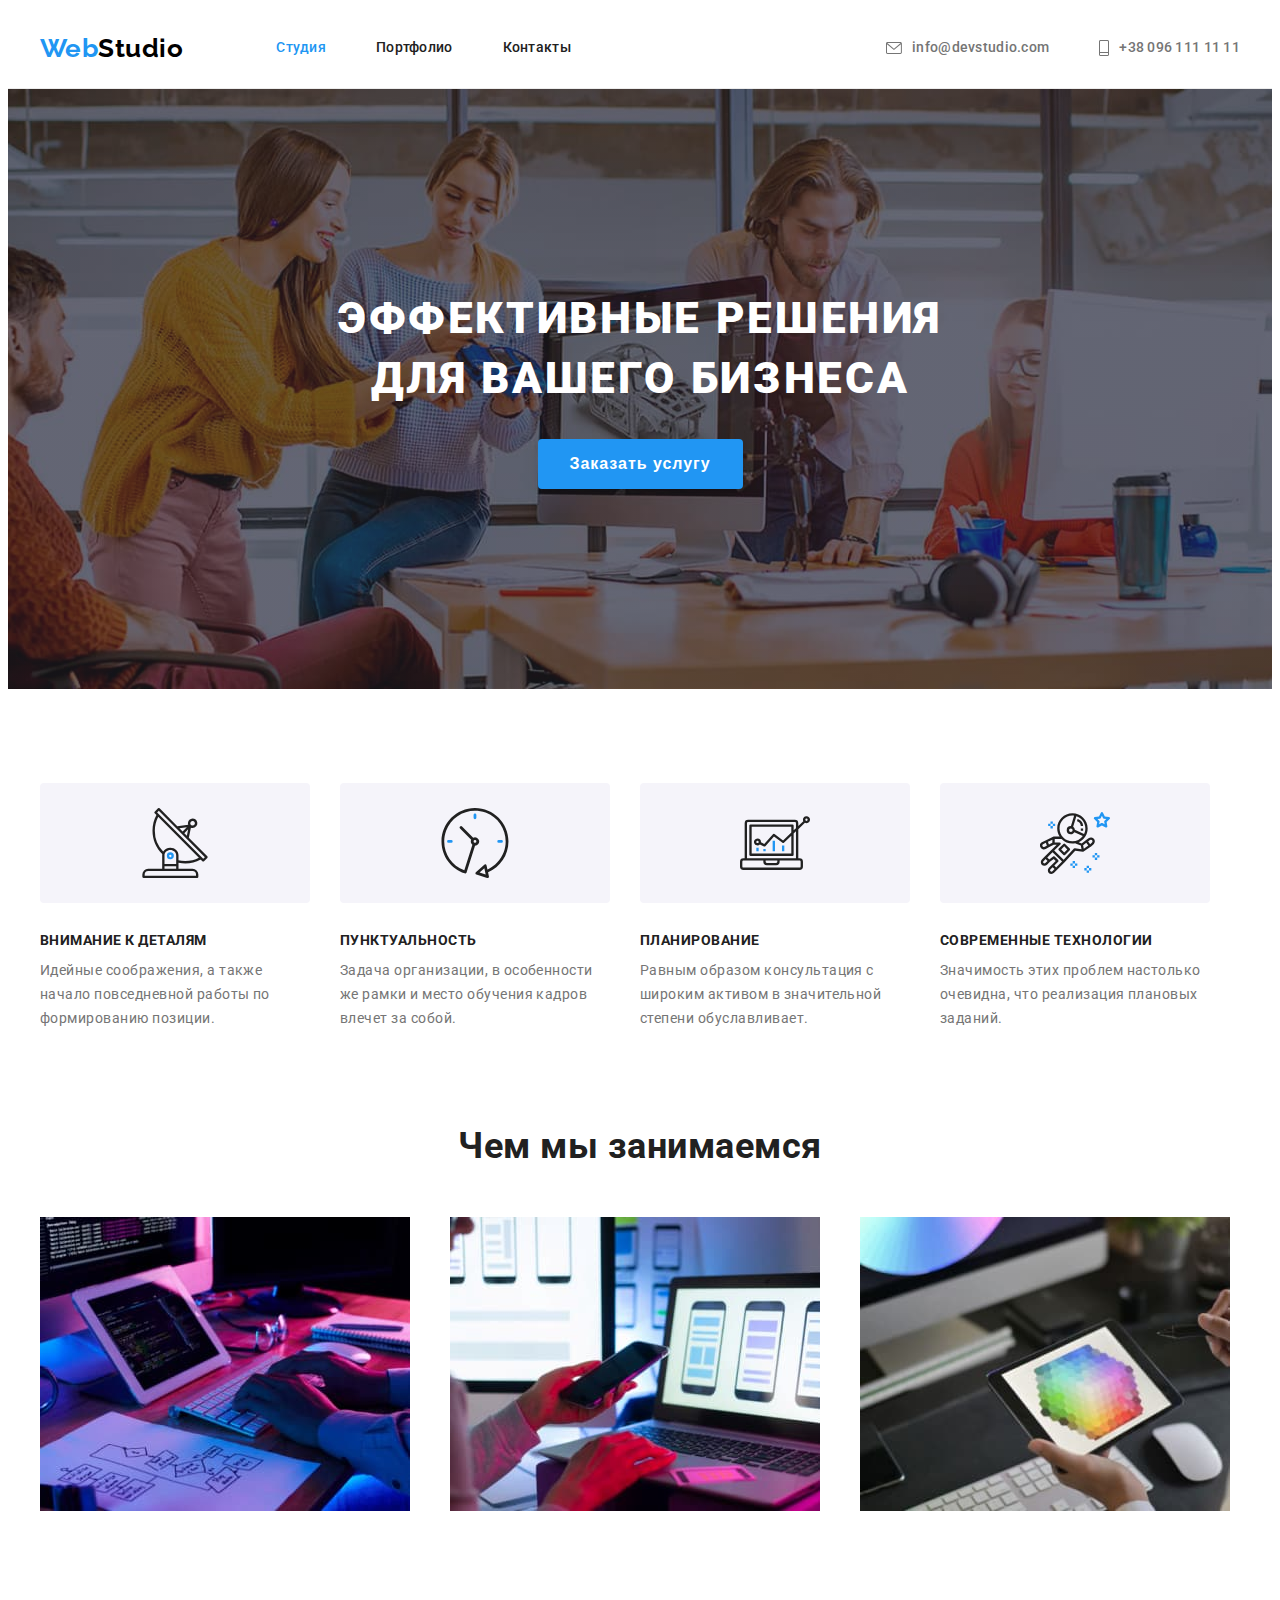
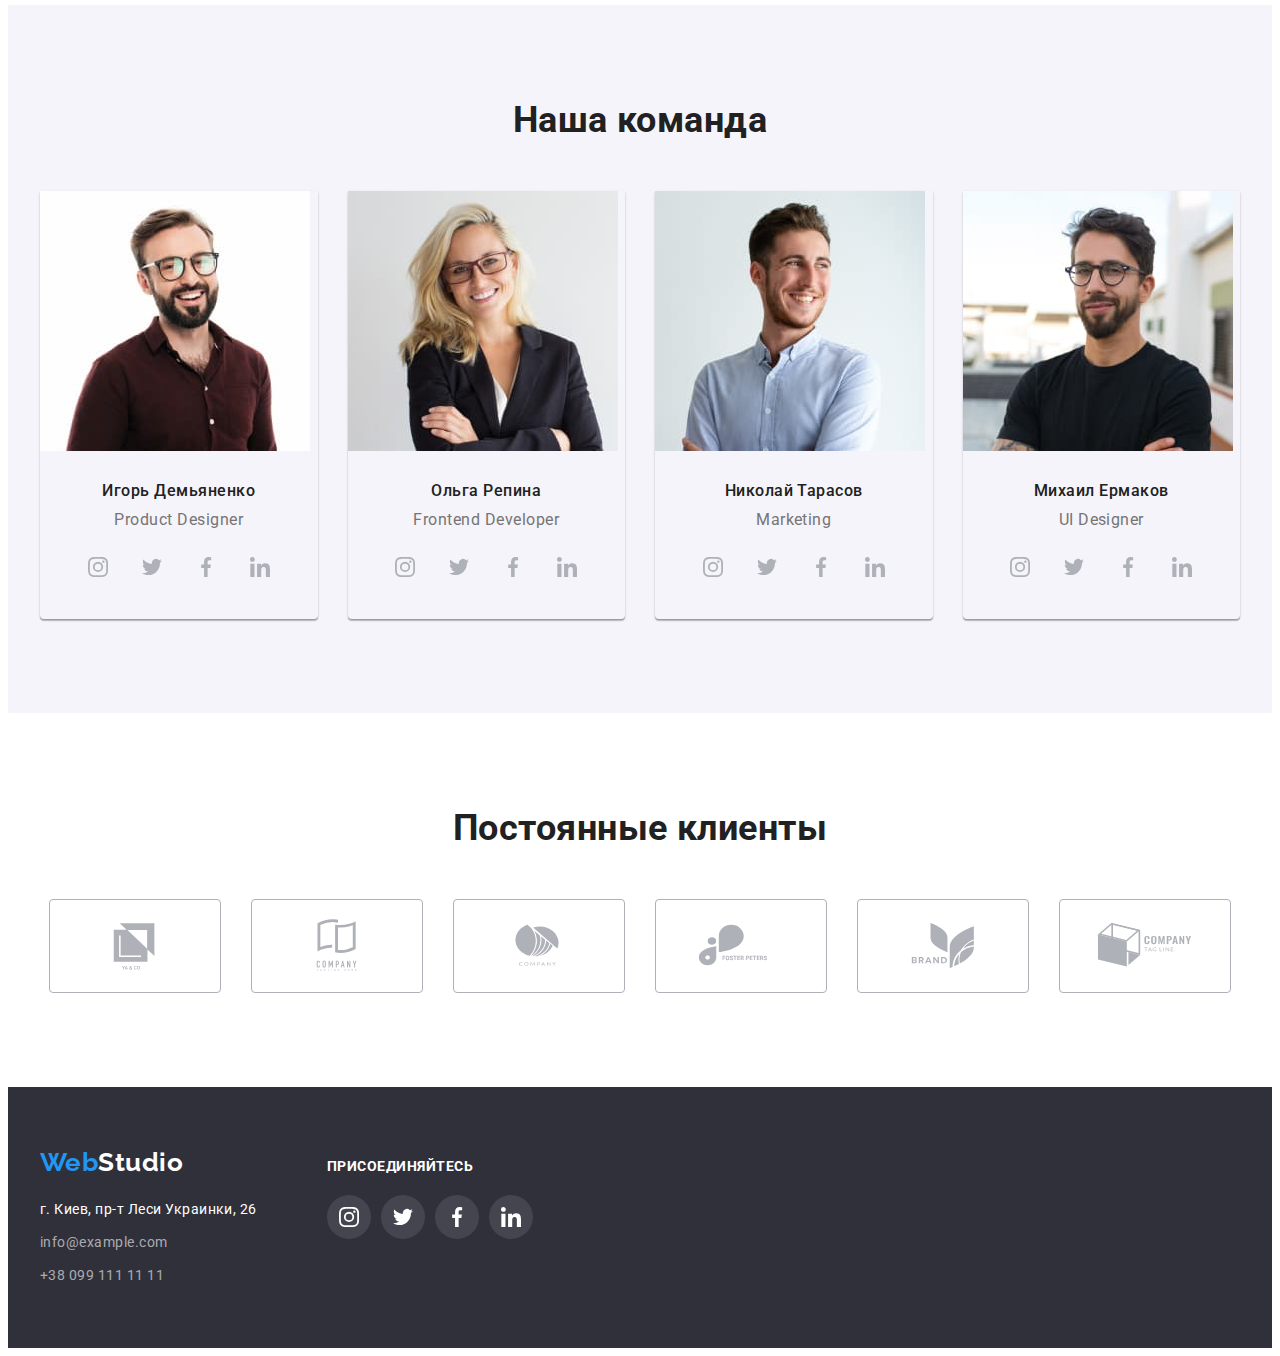
==== commit 76d64359: "Оптимизирует спрайт и добавляет ховер в Портфолио" ====
--- a/index.html
+++ b/index.html
@@ -41,19 +41,19 @@
         <ul class="contacts-list list">
           <li class="contacts-item">
             <a class="contacts-link link" href="mailto:info@devstudio.com">
-              <svg class="contacts-icon" width="16"
-                    height="12">
+              <svg class="contacts-icon" width="16" height="12">
                 <use href="./images/icons.svg#icon-envelope"></use>
               </svg>
-              info@devstudio.com</a>
+              info@devstudio.com</a
+            >
           </li>
           <li class="contacts-item">
             <a class="contacts-link link" href="tel:+380961111111">
-              <svg class="contacts-icon" width="10"
-                    height="16">
+              <svg class="contacts-icon" width="10" height="16">
                 <use href="./images/icons.svg#icon-phone"></use>
               </svg>
-              +38 096 111 11 11</a>
+              +38 096 111 11 11</a
+            >
           </li>
         </ul>
       </div>
@@ -405,15 +405,24 @@
       <div class="container">
         <div class="footer-container">
           <div class="address-container">
-            <a class="logo-link footer-logo link" lang="en" href="./index.html">Web<span class="footer-logo-decor">Studio</span></a>
+            <a class="logo-link footer-logo link" lang="en" href="./index.html"
+              >Web<span class="footer-logo-decor">Studio</span></a
+            >
             <address class="address">
               <ul class="address-contacts-list list">
                 <li class="address-contacts-list-item">
-                  <a class="address-postal-link link" href="https://goo.gl/maps/wizfUWT5925E2VPB9" target="_blank"
-                    rel="noopener noreferrer">г. Киев, пр-т Леси Украинки, 26</a>
+                  <a
+                    class="address-postal-link link"
+                    href="https://goo.gl/maps/wizfUWT5925E2VPB9"
+                    target="_blank"
+                    rel="noopener noreferrer"
+                    >г. Киев, пр-т Леси Украинки, 26</a
+                  >
                 </li>
                 <li class="address-contacts-list-item">
-                  <a class="address-mail-link link" href="mailto:info@example.com">info@example.com</a>
+                  <a class="address-mail-link link" href="mailto:info@example.com"
+                    >info@example.com</a
+                  >
                 </li>
                 <li class="address-contacts-list-item">
                   <a class="address-tel-link link" href="tel:+380991111111">+38 099 111 11 11</a>
--- a/css/styles.css
+++ b/css/styles.css
@@ -451,6 +451,12 @@
   margin-top: var(--card-set-gap);
 }
 
+.works-list-item-container:hover,
+.works-list-item-container:focus {
+  box-shadow: 0px 1px 1px rgba(0, 0, 0, 0.12), 0px 4px 4px rgba(0, 0, 0, 0.06),
+    1px 4px 6px rgba(0, 0, 0, 0.16);
+}
+
 .works-list-item-content {
   padding: 20px 24px;
 
